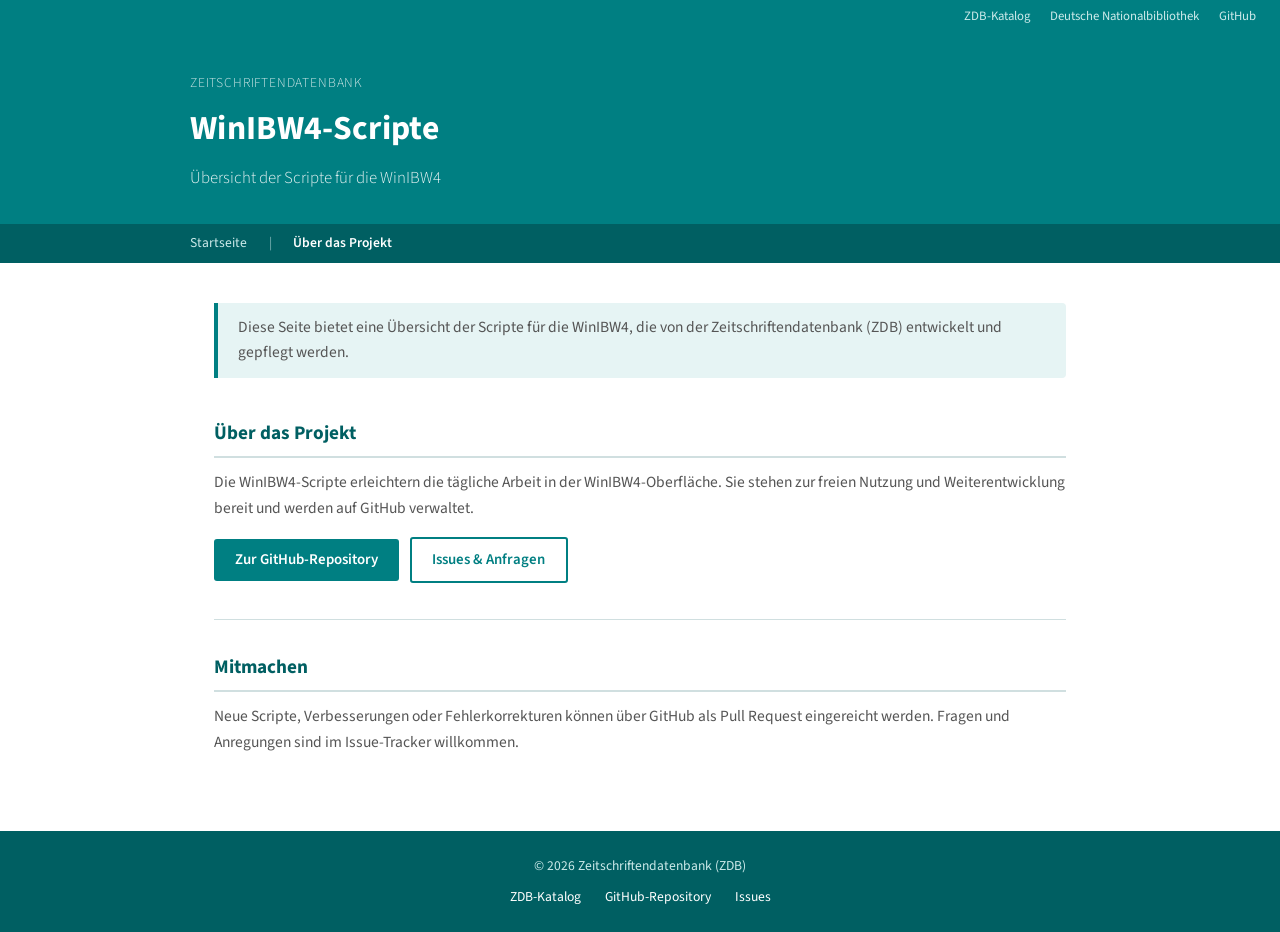
==== about.html @ f1382c10 "Move main content to about.html, link from index; extract shared CSS" ====
<!DOCTYPE html>
<html lang="de">
<head>
  <meta charset="UTF-8" />
  <meta name="viewport" content="width=device-width, initial-scale=1.0" />
  <title>Über das Projekt – WinIBW4-Scripte</title>
  <link rel="preconnect" href="https://fonts.googleapis.com" />
  <link rel="preconnect" href="https://fonts.gstatic.com" crossorigin />
  <link href="https://fonts.googleapis.com/css2?family=Source+Sans+3:wght@300;400;600;700&display=swap" rel="stylesheet" />
  <link rel="stylesheet" href="style.css" />
</head>
<body>

  <!-- Top utility bar -->
  <div class="topbar">
    <a href="https://zdb-katalog.de" target="_blank">ZDB-Katalog</a>
    <a href="https://www.dnb.de" target="_blank">Deutsche Nationalbibliothek</a>
    <a href="https://github.com/Zeitschriftendatenbank" target="_blank">GitHub</a>
  </div>

  <!-- Header -->
  <header>
    <div class="header-inner">
      <div class="org-label">Zeitschriftendatenbank</div>
      <h1>WinIBW4-Scripte</h1>
      <p class="subtitle">Übersicht der Scripte für die WinIBW4</p>
    </div>
  </header>

  <!-- Navigation -->
  <nav class="breadcrumb" aria-label="Navigation">
    <div class="breadcrumb-inner">
      <a href="index.html">Startseite</a>
      <span class="sep">|</span>
      <a href="about.html" class="active">Über das Projekt</a>
    </div>
  </nav>

  <!-- Main -->
  <main>

    <div class="intro">
      Diese Seite bietet eine Übersicht der Scripte für die WinIBW4, die von der Zeitschriftendatenbank (ZDB)
      entwickelt und gepflegt werden.
    </div>

    <div class="section-block">
      <h2>Über das Projekt</h2>
      <p>
        Die WinIBW4-Scripte erleichtern die tägliche Arbeit in der WinIBW4-Oberfläche.
        Sie stehen zur freien Nutzung und Weiterentwicklung bereit und werden auf GitHub verwaltet.
      </p>
      <a class="btn" href="https://github.com/Zeitschriftendatenbank/WinIBW4-Scripte" target="_blank">
        Zur GitHub-Repository
      </a>
      <a class="btn btn-outline" href="https://github.com/Zeitschriftendatenbank/WinIBW4-Scripte/issues" target="_blank">
        Issues &amp; Anfragen
      </a>
    </div>

    <hr />

    <div class="section-block">
      <h2>Mitmachen</h2>
      <p>
        Neue Scripte, Verbesserungen oder Fehlerkorrekturen können über GitHub als Pull Request eingereicht werden.
        Fragen und Anregungen sind im Issue-Tracker willkommen.
      </p>
    </div>

  </main>

  <!-- Footer -->
  <footer>
    <div class="footer-inner">
      <p>&copy; <span id="year"></span> Zeitschriftendatenbank (ZDB)</p>
      <nav class="footer-links" aria-label="Footer links">
        <a href="https://zdb-katalog.de" target="_blank">ZDB-Katalog</a>
        <a href="https://github.com/Zeitschriftendatenbank/WinIBW4-Scripte" target="_blank">GitHub-Repository</a>
        <a href="https://github.com/Zeitschriftendatenbank/WinIBW4-Scripte/issues" target="_blank">Issues</a>
      </nav>
    </div>
  </footer>

  <script>
    document.getElementById("year").textContent = new Date().getFullYear();
  </script>

</body>
</html>
---- style.css ----
*, *::before, *::after { box-sizing: border-box; margin: 0; padding: 0; }

:root {
  --teal:        #007f82;
  --teal-dark:   #005f62;
  --teal-light:  #e6f4f4;
  --accent:      #c0392b;
  --text:        #222222;
  --muted:       #555555;
  --border:      #d0dfe0;
  --bg:          #ffffff;
  --bg-alt:      #f4f8f8;
}

html { scroll-behavior: smooth; }

body {
  font-family: "Source Sans 3", "Segoe UI", Arial, sans-serif;
  font-size: 1rem;
  line-height: 1.65;
  color: var(--text);
  background: var(--bg);
  min-height: 100vh;
  display: flex;
  flex-direction: column;
}

/* ── Top bar ── */
.topbar {
  background: var(--teal);
  color: #fff;
  font-size: 0.8rem;
  padding: 0.35rem 1.5rem;
  display: flex;
  justify-content: flex-end;
  gap: 1.25rem;
}
.topbar a { color: #cceaea; text-decoration: none; }
.topbar a:hover { text-decoration: underline; }

/* ── Header / Hero ── */
header {
  background: var(--teal);
  color: #fff;
  padding: 2.5rem 1.5rem 2rem;
}
.header-inner {
  max-width: 900px;
  margin: 0 auto;
}
.org-label {
  font-size: 0.85rem;
  font-weight: 300;
  letter-spacing: 0.06em;
  text-transform: uppercase;
  opacity: 0.8;
  margin-bottom: 0.4rem;
}
header h1 {
  font-size: 2.1rem;
  font-weight: 700;
  letter-spacing: 0.01em;
}
header .subtitle {
  margin-top: 0.5rem;
  font-size: 1.05rem;
  font-weight: 300;
  opacity: 0.9;
}

/* ── Nav / Breadcrumb bar ── */
.breadcrumb {
  background: var(--teal-dark);
  padding: 0.5rem 1.5rem;
}
.breadcrumb-inner {
  max-width: 900px;
  margin: 0 auto;
  font-size: 0.85rem;
  color: #cceaea;
  display: flex;
  gap: 1.25rem;
  align-items: center;
}
.breadcrumb a { color: #cceaea; text-decoration: none; }
.breadcrumb a:hover { text-decoration: underline; }
.breadcrumb a.active { color: #fff; font-weight: 600; }
.breadcrumb .sep { opacity: 0.6; margin: 0 0.1rem; }

/* ── Main content ── */
main {
  flex: 1;
  max-width: 900px;
  margin: 2.5rem auto;
  padding: 0 1.5rem;
  width: 100%;
}

.intro {
  border-left: 4px solid var(--teal);
  padding: 0.75rem 1.25rem;
  background: var(--teal-light);
  border-radius: 0 4px 4px 0;
  margin-bottom: 2.5rem;
  color: var(--muted);
  font-size: 0.97rem;
}

h2 {
  font-size: 1.2rem;
  font-weight: 700;
  color: var(--teal-dark);
  margin-bottom: 0.75rem;
  padding-bottom: 0.4rem;
  border-bottom: 2px solid var(--border);
}

.section-block {
  margin-bottom: 2.25rem;
}

.section-block p {
  color: var(--muted);
  font-size: 0.97rem;
}

/* ── Button ── */
.btn {
  display: inline-block;
  margin-top: 1rem;
  padding: 0.55rem 1.3rem;
  background: var(--teal);
  color: #fff;
  border-radius: 3px;
  text-decoration: none;
  font-size: 0.93rem;
  font-weight: 600;
  transition: background 0.18s;
}
.btn:hover { background: var(--teal-dark); }

.btn-outline {
  background: transparent;
  color: var(--teal);
  border: 2px solid var(--teal);
  margin-left: 0.5rem;
}
.btn-outline:hover { background: var(--teal-light); color: var(--teal-dark); }

/* ── Divider ── */
hr {
  border: none;
  border-top: 1px solid var(--border);
  margin: 2rem 0;
}

/* ── Footer ── */
footer {
  background: var(--teal-dark);
  color: #cceaea;
  padding: 1.5rem;
  font-size: 0.85rem;
  text-align: center;
}
footer a { color: #fff; text-decoration: none; }
footer a:hover { text-decoration: underline; }
footer .footer-inner {
  max-width: 900px;
  margin: 0 auto;
}
footer .footer-links {
  margin-top: 0.5rem;
  display: flex;
  justify-content: center;
  gap: 1.5rem;
  flex-wrap: wrap;
}
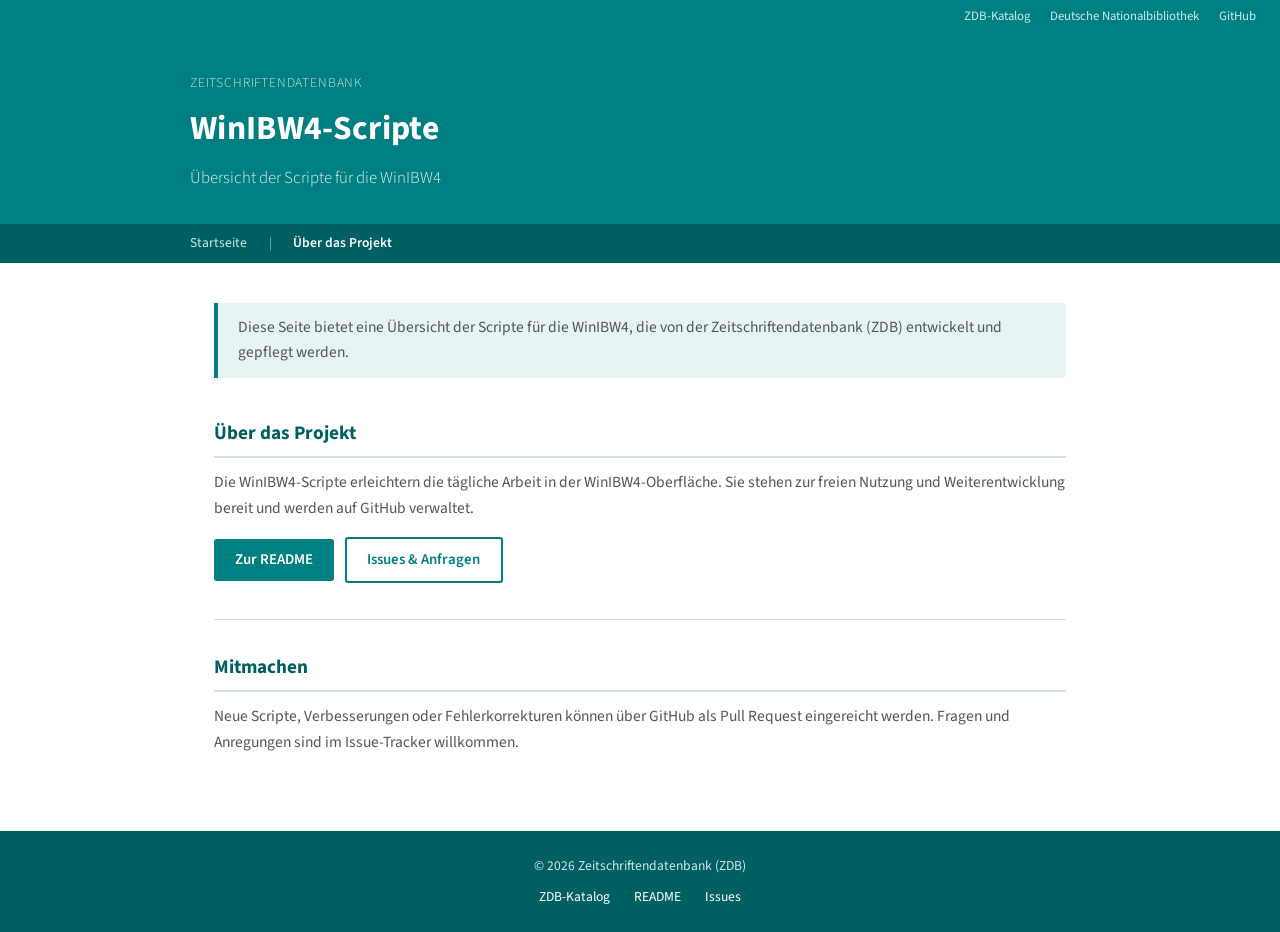
==== commit f075a187: "show README instead of Github" ====
--- a/about.html
+++ b/about.html
@@ -50,8 +50,8 @@
         Die WinIBW4-Scripte erleichtern die tägliche Arbeit in der WinIBW4-Oberfläche.
         Sie stehen zur freien Nutzung und Weiterentwicklung bereit und werden auf GitHub verwaltet.
       </p>
-      <a class="btn" href="https://github.com/Zeitschriftendatenbank/WinIBW4-Scripte" target="_blank">
-        Zur GitHub-Repository
+      <a class="btn" href="https://github.com/Zeitschriftendatenbank/WinIBW4-Scripte/blob/main/README.md" target="_blank">
+        Zur README
       </a>
       <a class="btn btn-outline" href="https://github.com/Zeitschriftendatenbank/WinIBW4-Scripte/issues" target="_blank">
         Issues &amp; Anfragen
@@ -76,7 +76,7 @@
       <p>&copy; <span id="year"></span> Zeitschriftendatenbank (ZDB)</p>
       <nav class="footer-links" aria-label="Footer links">
         <a href="https://zdb-katalog.de" target="_blank">ZDB-Katalog</a>
-        <a href="https://github.com/Zeitschriftendatenbank/WinIBW4-Scripte" target="_blank">GitHub-Repository</a>
+        <a href="https://github.com/Zeitschriftendatenbank/WinIBW4-Scripte/blob/main/README.md" target="_blank">README</a>
         <a href="https://github.com/Zeitschriftendatenbank/WinIBW4-Scripte/issues" target="_blank">Issues</a>
       </nav>
     </div>
